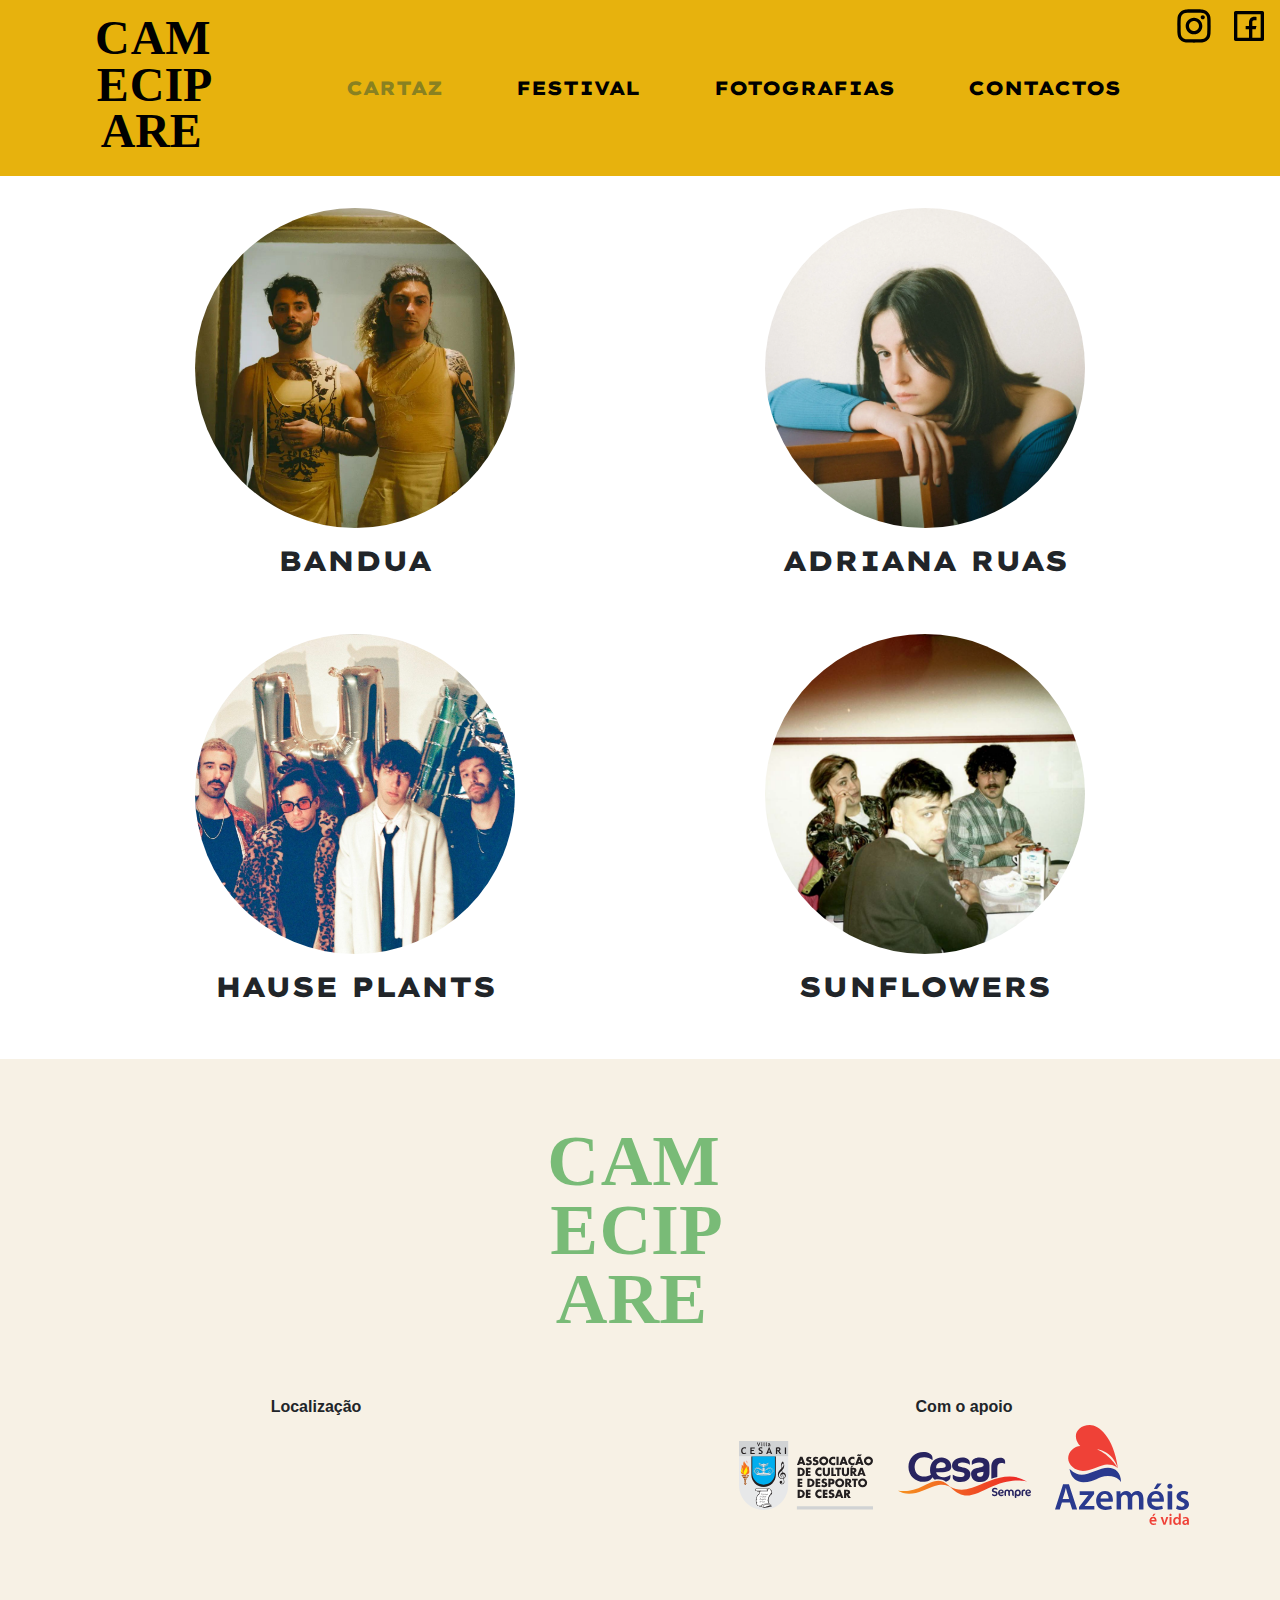
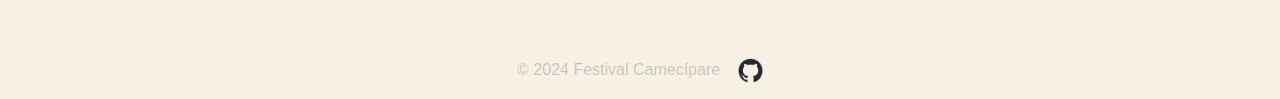
==== cartaz.html @ f06f7306 "changes to margins" ====
<!doctype html>
<html lang="en">
  <head>
      <title>Camecípare</title>
    <meta name="author" content="Diogo Tavares">
    <meta name="email" content="diogofilipe@ua.pt">
    <meta name="description" content="Festival Camecípare">
    <meta name="keywords" content="Festival, Camecípare, Oliveira de Azemeis, Cesar">
    <meta charset="utf-8">
    <meta name="viewport" content="width=device-width, initial-scale=1">
    <link rel="stylesheet" href="css/styles.css">
    <link rel="stylesheet" href="css/cartaz.css">
    <link href="https://cdn.jsdelivr.net/npm/bootstrap@5.3.3/dist/css/bootstrap.min.css" rel="stylesheet" integrity="sha384-QWTKZyjpPEjISv5WaRU9OFeRpok6YctnYmDr5pNlyT2bRjXh0JMhjY6hW+ALEwIH" crossorigin="anonymous">
    <script defer src="https://cdn.jsdelivr.net/npm/bootstrap@5.3.3/dist/js/bootstrap.bundle.min.js" integrity="sha384-YvpcrYf0tY3lHB60NNkmXc5s9fDVZLESaAA55NDzOxhy9GkcIdslK1eN7N6jIeHz" crossorigin="anonymous"></script>
  </head>
  <body>
    <a id="button"></a>
    <nav class="navbar navbar-expand-xl navbar-light" style="background-color:rgba(231, 177, 10, .99);">
        <div class="container">
            <a href="index.html" class="navbar-brand mb-0 h1"><img class="d-inline-block align-top" src="images/camecipare.svg" width="150" height="150" alt="Logotipo Festival Camecipare"></a>
            <button type="button" data-bs-toggle="collapse" data-bs-target="#navbarNav" class="navbar-toggler" aria-controls="navbarNav" aria-expanded="false" aria-label="Toggle navigation">
                <span class="navbar-toggler-icon"></span>
            </button>
            <div class="collapse navbar-collapse" id="navbarNav">
                <ul class="navbar-nav">
                    <li class="nav-item active">
                        <a href="cartaz.html" class="nav-link m-cartaz">
                            CARTAZ
                        </a>
                    </li>
                    <li class="nav-item active">
                        <a href="festival.html" class="nav-link">
                            FESTIVAL
                        </a>
                    </li>
                    <li class="nav-item active">
                        <a href="fotografias.html" class="nav-link">
                            FOTOGRAFIAS
                        </a>
                    </li>
                    <li class="nav-item active">
                        <a href="contactos.html" class="nav-link">
                            CONTACTOS
                        </a>
                    </li>
                </ul>
            </div>
        </div>
        <div id="redes" style="position: absolute; top: .4rem; right: 0.4rem;">
            <a href="https://www.instagram.com/camecipare?utm_source=ig_web_button_share_sheet&igsh=ZDNlZDc0MzIxNw==" target="_blank"><svg xmlns="http://www.w3.org/2000/svg" viewBox="0 0 24 24" width="2.5rem" height="2.5rem" fill="currentColor"><path d="M12.001 9C10.3436 9 9.00098 10.3431 9.00098 12C9.00098 13.6573 10.3441 15 12.001 15C13.6583 15 15.001 13.6569 15.001 12C15.001 10.3427 13.6579 9 12.001 9ZM12.001 7C14.7614 7 17.001 9.2371 17.001 12C17.001 14.7605 14.7639 17 12.001 17C9.24051 17 7.00098 14.7629 7.00098 12C7.00098 9.23953 9.23808 7 12.001 7ZM18.501 6.74915C18.501 7.43926 17.9402 7.99917 17.251 7.99917C16.5609 7.99917 16.001 7.4384 16.001 6.74915C16.001 6.0599 16.5617 5.5 17.251 5.5C17.9393 5.49913 18.501 6.0599 18.501 6.74915ZM12.001 4C9.5265 4 9.12318 4.00655 7.97227 4.0578C7.18815 4.09461 6.66253 4.20007 6.17416 4.38967C5.74016 4.55799 5.42709 4.75898 5.09352 5.09255C4.75867 5.4274 4.55804 5.73963 4.3904 6.17383C4.20036 6.66332 4.09493 7.18811 4.05878 7.97115C4.00703 9.0752 4.00098 9.46105 4.00098 12C4.00098 14.4745 4.00753 14.8778 4.05877 16.0286C4.0956 16.8124 4.2012 17.3388 4.39034 17.826C4.5591 18.2606 4.7605 18.5744 5.09246 18.9064C5.42863 19.2421 5.74179 19.4434 6.17187 19.6094C6.66619 19.8005 7.19148 19.9061 7.97212 19.9422C9.07618 19.9939 9.46203 20 12.001 20C14.4755 20 14.8788 19.9934 16.0296 19.9422C16.8117 19.9055 17.3385 19.7996 17.827 19.6106C18.2604 19.4423 18.5752 19.2402 18.9074 18.9085C19.2436 18.5718 19.4445 18.2594 19.6107 17.8283C19.8013 17.3358 19.9071 16.8098 19.9432 16.0289C19.9949 14.9248 20.001 14.5389 20.001 12C20.001 9.52552 19.9944 9.12221 19.9432 7.97137C19.9064 7.18906 19.8005 6.66149 19.6113 6.17318C19.4434 5.74038 19.2417 5.42635 18.9084 5.09255C18.573 4.75715 18.2616 4.55693 17.8271 4.38942C17.338 4.19954 16.8124 4.09396 16.0298 4.05781C14.9258 4.00605 14.5399 4 12.001 4ZM12.001 2C14.7176 2 15.0568 2.01 16.1235 2.06C17.1876 2.10917 17.9135 2.2775 18.551 2.525C19.2101 2.77917 19.7668 3.1225 20.3226 3.67833C20.8776 4.23417 21.221 4.7925 21.476 5.45C21.7226 6.08667 21.891 6.81333 21.941 7.8775C21.9885 8.94417 22.001 9.28333 22.001 12C22.001 14.7167 21.991 15.0558 21.941 16.1225C21.8918 17.1867 21.7226 17.9125 21.476 18.55C21.2218 19.2092 20.8776 19.7658 20.3226 20.3217C19.7668 20.8767 19.2076 21.22 18.551 21.475C17.9135 21.7217 17.1876 21.89 16.1235 21.94C15.0568 21.9875 14.7176 22 12.001 22C9.28431 22 8.94514 21.99 7.87848 21.94C6.81431 21.8908 6.08931 21.7217 5.45098 21.475C4.79264 21.2208 4.23514 20.8767 3.67931 20.3217C3.12348 19.7658 2.78098 19.2067 2.52598 18.55C2.27848 17.9125 2.11098 17.1867 2.06098 16.1225C2.01348 15.0558 2.00098 14.7167 2.00098 12C2.00098 9.28333 2.01098 8.94417 2.06098 7.8775C2.11014 6.8125 2.27848 6.0875 2.52598 5.45C2.78014 4.79167 3.12348 4.23417 3.67931 3.67833C4.23514 3.1225 4.79348 2.78 5.45098 2.525C6.08848 2.2775 6.81348 2.11 7.87848 2.06C8.94514 2.0125 9.28431 2 12.001 2Z"></path></svg></a>
            <a href="https://www.facebook.com/profile.php?id=100095316894671" target="_blank"><svg xmlns="http://www.w3.org/2000/svg" viewBox="0 0 24 24" width="2.5rem" height="2.5rem" fill="currentColor"><path d="M14 19H19V5H5V19H12V14H10V12H12V10.3458C12 9.00855 12.1392 8.52362 12.4007 8.03473C12.6622 7.54584 13.0458 7.16216 13.5347 6.9007C13.9174 6.69604 14.3922 6.57252 15.2217 6.51954C15.551 6.49851 15.9771 6.52533 16.5 6.6V8.5H16C15.0827 8.5 14.7042 8.54332 14.4779 8.66433C14.3376 8.73939 14.2394 8.83758 14.1643 8.97793C14.0433 9.20418 14 9.42853 14 10.3458V12H16.5L16 14H14V19ZM4 3H20C20.5523 3 21 3.44772 21 4V20C21 20.5523 20.5523 21 20 21H4C3.44772 21 3 20.5523 3 20V4C3 3.44772 3.44772 3 4 3Z"></path></svg></a>
        </div>
    </nav>
    <main>
        <div class="container">
            <div class="row">
                <div class="col-xl" id="artista">
                    <img src="images/paginaArtistas/Bandua.jpeg" alt="Bandua" style="height: 20rem;">
                    <h3>BANDUA</h3>
                </div>
                <div class="col-xl" id="artista">
                    <img src="images/paginaArtistas/AdrianaRuas.webp" alt="Adriana Ruas" style="height: 20rem;">
                    <h3>ADRIANA RUAS</h3>
                </div>
            </div>
            <div class="row">
                <div class="col-xl" id="artista">
                    <img src="images/paginaArtistas/HousePlants.jpeg" alt="Hause Plants" style="height: 20rem;">
                    <h3>HAUSE PLANTS</h3>
                </div>
                <div class="col-xl" id="artista">
                    <img src="images/paginaArtistas/Sunflowers.png" alt="Sunflowers" style="height: 20rem;">
                    <h3>SUNFLOWERS</h3>
                </div>
            </div>
        </div>
    </main>
    <footer>
        <div>
            <img src="images/camecipare.svg" id="logo-footer" style="height: 20rem;" >
        </div>
        <div class="container-fluid">
            <div class="row" id="footer-row">
                <div class="col-xl" id="mapa" style="text-align: center;">
                    <p>Localização</p>
                    <a><iframe src="https://www.google.com/maps/embed?pb=!1m18!1m12!1m3!1d1507.5490466575848!2d-8.445806800849226!3d40.91359502785175!2m3!1f0!2f0!3f0!3m2!1i1024!2i768!4f13.1!3m3!1m2!1s0xd237f0078b72bc3%3A0xa8652b3e3320ce2d!2sCasa%20do%20Monte!5e0!3m2!1spt-PT!2spt!4v1715251881855!5m2!1spt-PT!2spt" height="200" style="border:0;" allowfullscreen="" loading="lazy" referrerpolicy="no-referrer-when-downgrade"></iframe></a>
                </div>
                <div class="col-xl" style="text-align: center;">
                    <p>Com o apoio</p>
                    <div class="row" id="logos" style="justify-content: center;">
                        <div class="col-3">
                            <a href="https://www.facebook.com/p/Villa-Cesari-Associação-de-Cultura-e-Desporto-de-Cesar-100064511447404/?paipv=0&eav=AfbRQ8y4vhMUie16oFOLR-kk2LaRa1bE4wlQ4vdVJMtI3nY_p52FooYXuNicR64qgS4&_rdr" target="_blank"><img src="images/VillaCesari.svg"></a> 
                        </div>
                        <div class="col-3">
                            <a href="https://www.jfcesar.com" target="_blank"><img src="images/Cesar.svg"></a>
                        </div>
                        <div class="col-3">
                            <a href="https://www.cm-oaz.pt" target="_blank"><img src="images/Oaz.svg"></a>
                        </div>  
                    </div>
                </div>
            </div>
        </div>
        <div class="container-fluid" id="copyright">
            <div class="row">
                <div class="col" style="text-align: center;">
                    <p>© 2024 Festival Camecípare &nbsp&nbsp&nbsp<a href="https://github.com/Diogofilipe94/camecipare" target="_blank"><img src="images/github-mark.png" height="25rem"></a></p>
                </div>
            </div>
        </div>
    </footer>
</body>
</html>
---- css/styles.css ----
/* ***Comandos de reset do browser*** */
html, body, div, span, applet, object, iframe, h1, h2, h3, h4, h5, h6, p, blockquote, pre,
a, abbr, acronym, address, big, cite, code, del, dfn, em, img, ins, kbd, q, s, samp,
small, strike, strong, sub, sup, tt, var, b, u, i, center, dl, dt, dd, ol, ul, li,
fieldset, form, label, legend, table, caption, tbody, tfoot, thead, tr, th, td,
article, aside, canvas, details, embed, figure, figcaption, footer, header, hgroup, 
menu, nav, output, ruby, section, summary, time, mark, audio, video {
	margin: 0;
	padding: 0;
	border: 0;
	font-size: 100%;
	font: inherit;
	vertical-align: baseline;
}
*{ box-sizing: border-box; margin:0px;}

@font-face 
{
	font-family: LexendGiga-Black;
	font-weight: normal;
	src: url('../fonts/LexendGiga-Black.ttf');
}
@font-face 
{
	font-family: LexendGiga-Black;
	src: url('../fonts/LexendGiga-Bold.ttf');
	font-weight: bold;
}
@font-face 
{
	font-family: LexendGiga-Black;
	src: url('../fonts/LexendGiga-Light.ttf');
	font-weight: light;
}
@font-face 
{
	font-family: LexendGiga-Black;
	font-style: extra-light;
	src: url('../fonts/LexendGiga-ExtraLight.ttf');
}
@font-face 
{
	font-family: LexendGiga-Black;
	font-style: extra-bold;
	src: url('../fonts/LexendGiga-ExtraBold.ttf');
}

/* Estilização geral de todas as páginas */
nav ul
{
    font-family: LexendGiga-Black;
	font-style: bold;
	font-size: 1.2rem;
}

nav ul li
{
    padding-right: 3rem;
    padding-left: .6rem;
	
}

.nav-link
{
	color: black !important;
	transition: .2s ease-in-out;
}

.nav-link:hover
{
	color: rgb(137, 129, 33) !important;
	transition: .2s ease-in-out;
	transform: scale(1.1);
}

nav img
{
    margin-right: 5rem;
	transition: .3s;
}

nav img:hover
{
	transform: scale(1.2);
	transition: .3s;
}

nav #redes a
{
    color: black;
    padding: .5rem .3rem;
}

nav #redes a:hover
{
	color: rgb(137, 129, 33);
	transition: .2s ease-in-out;
	
}

main
{
	font-family: Verdana, Geneva, Tahoma, sans-serif;
}

#idvideo
{
	padding: 0;
	display: flex;
	justify-content: center;
	width: 100%;
}

video
{
	width: 100%;
	height: 100%;
}

footer
{
	background-color: rgba(247, 241, 229, 1);
}

#logo-footer
{
	display: flex;
	justify-content: center;
	padding-top: 4rem;
	padding-bottom: 2rem;
	height: 100%;
	width: 100%;
	filter: invert(74%) sepia(9%) saturate(1669%) hue-rotate(70deg) brightness(91%) contrast(85%);
}

footer p
{	
	padding-top:1rem;
}

#mapa iframe
{
	width: 80%;
}

#mapa a
{
	display: block;
	width: 100%;
}

#logos div a
{
	height: 80%;
	display: flex;
	flex-direction: column;
	justify-content: center;
}

#logos-apoios
{
	gap: 2rem;
}

footer p
{
	margin-bottom: 1rem;
	font-family:Verdana, Geneva, Tahoma, sans-serif ;
	font-weight: 700;
}

#footer-row
{
	gap: 1rem;
}
#copyright
{
	display: flex;
	justify-content: center;
	width: 100%;
	height: 100%;
}
#copyright p
{
	color: rgba(0, 0, 0, 0.2);
	font-size: 1rem;
	font-weight: 100;
}
---- css/cartaz.css ----
main
{
    margin-top: 2rem;
}
h3
{
    font-family: LexendGiga-Black;
    font-size: 2rem;
    padding: 1rem;
    text-align: center;
}

#artista
{
    display: flex;
    justify-content: center;
    align-items: center;
    flex-direction: column;
    padding-bottom: 2rem;
}
#artista img
{
    border-radius: 50%;
}

#artista:hover
{
    transform: scale(1.1);
    transition: .3s;
}
.m-cartaz
{
    color: rgb(137, 129, 33) !important;
}
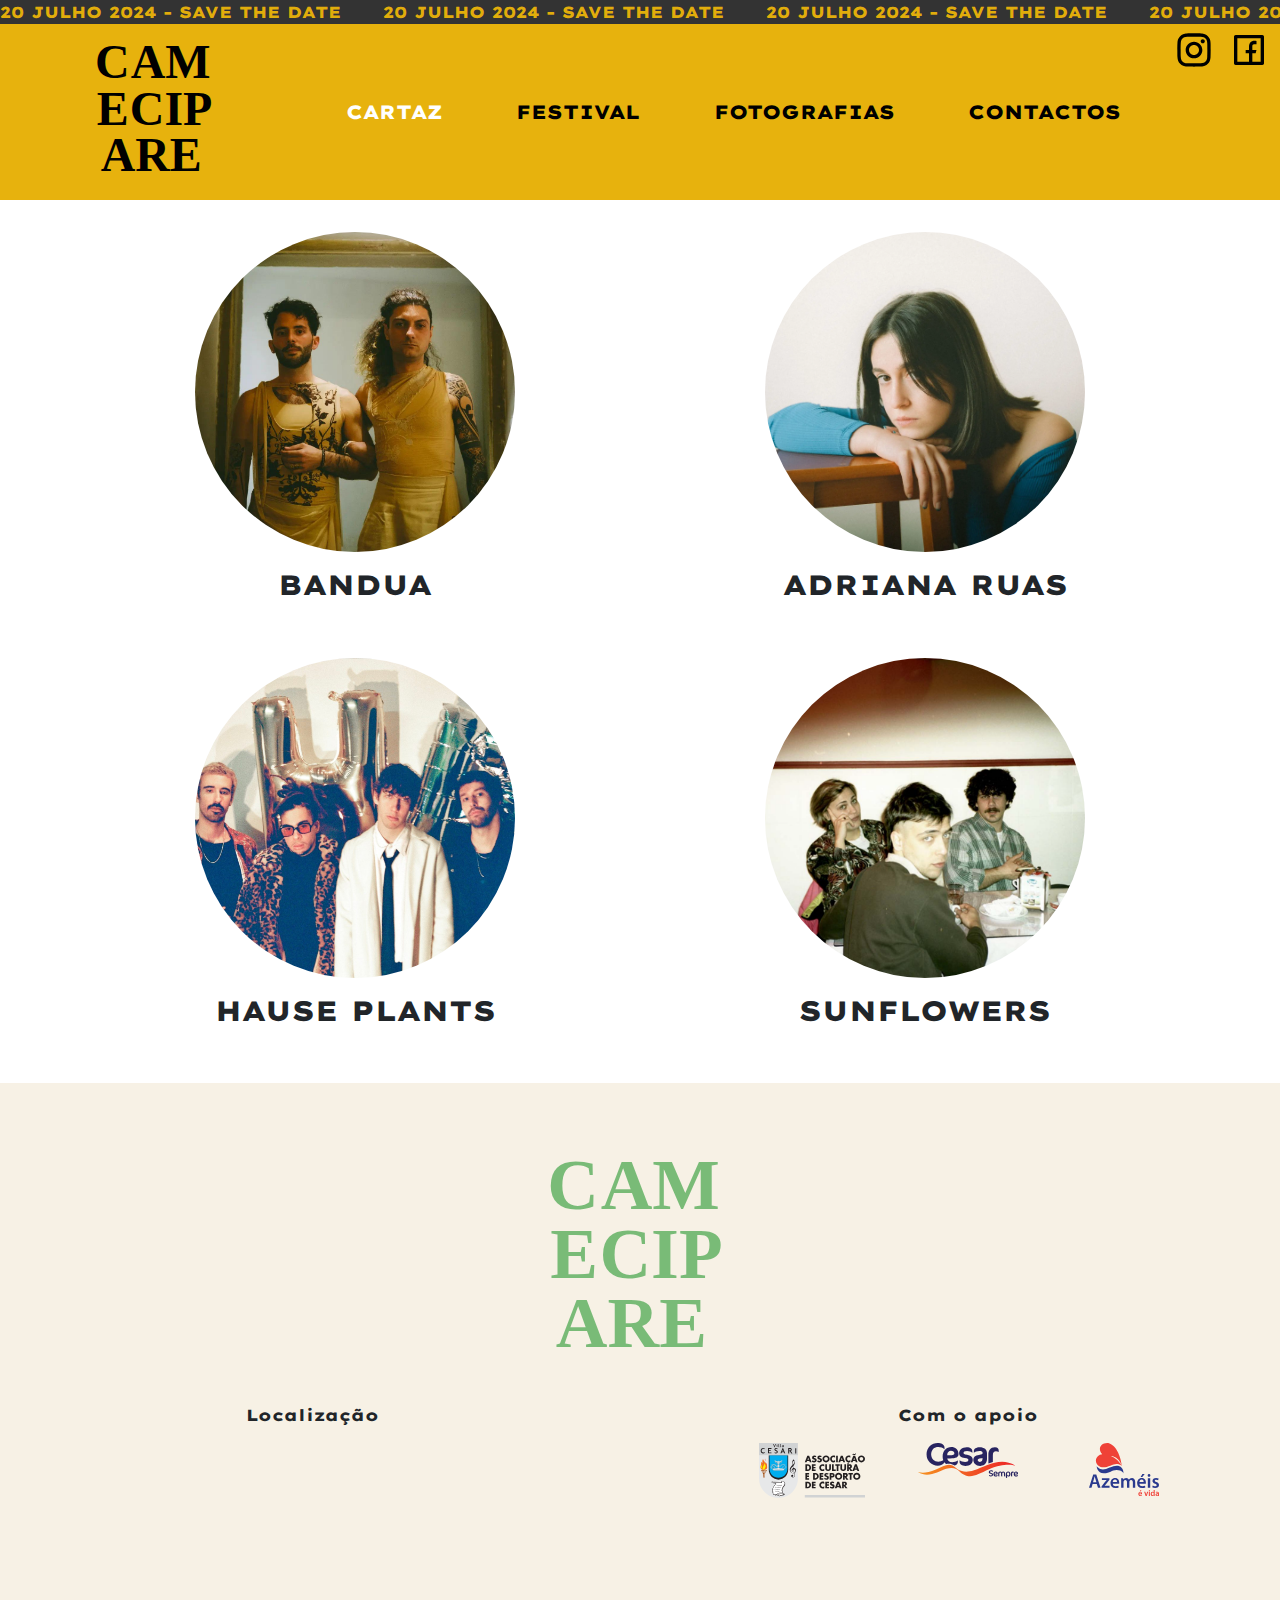
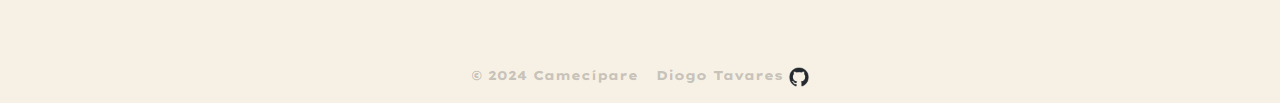
==== commit 7cfb6873: "Prep for final" ====
--- a/cartaz.html
+++ b/cartaz.html
@@ -11,11 +11,14 @@
     <link rel="stylesheet" href="css/styles.css">
     <link rel="stylesheet" href="css/cartaz.css">
     <link href="https://cdn.jsdelivr.net/npm/bootstrap@5.3.3/dist/css/bootstrap.min.css" rel="stylesheet" integrity="sha384-QWTKZyjpPEjISv5WaRU9OFeRpok6YctnYmDr5pNlyT2bRjXh0JMhjY6hW+ALEwIH" crossorigin="anonymous">
+    <script defer src="javascript/script.js"></script>
     <script defer src="https://cdn.jsdelivr.net/npm/bootstrap@5.3.3/dist/js/bootstrap.bundle.min.js" integrity="sha384-YvpcrYf0tY3lHB60NNkmXc5s9fDVZLESaAA55NDzOxhy9GkcIdslK1eN7N6jIeHz" crossorigin="anonymous"></script>
   </head>
   <body>
-    <a id="button"></a>
-    <nav class="navbar navbar-expand-xl navbar-light" style="background-color:rgba(231, 177, 10, .99);">
+    <div class="wrapper">
+        <div class="marquee">20 JULHO 2024 - SAVE THE DATE</div>
+    </div>
+    <nav class="navbar navbar-expand-xl navbar-light navbar-cor">
         <div class="container">
             <a href="index.html" class="navbar-brand mb-0 h1"><img class="d-inline-block align-top" src="images/camecipare.svg" width="150" height="150" alt="Logotipo Festival Camecipare"></a>
             <button type="button" data-bs-toggle="collapse" data-bs-target="#navbarNav" class="navbar-toggler" aria-controls="navbarNav" aria-expanded="false" aria-label="Toggle navigation">
@@ -76,7 +79,7 @@
         </div>
     </main>
     <footer>
-        <div>
+        <div> 
             <img src="images/camecipare.svg" id="logo-footer" style="height: 20rem;" >
         </div>
         <div class="container-fluid">
@@ -87,15 +90,15 @@
                 </div>
                 <div class="col-xl" style="text-align: center;">
                     <p>Com o apoio</p>
-                    <div class="row" id="logos" style="justify-content: center;">
+                    <div class="row" id="logos-apoios" style="justify-content: center;">
                         <div class="col-3">
-                            <a href="https://www.facebook.com/p/Villa-Cesari-Associação-de-Cultura-e-Desporto-de-Cesar-100064511447404/?paipv=0&eav=AfbRQ8y4vhMUie16oFOLR-kk2LaRa1bE4wlQ4vdVJMtI3nY_p52FooYXuNicR64qgS4&_rdr" target="_blank"><img src="images/VillaCesari.svg"></a> 
+                            <a href="https://www.facebook.com/p/Villa-Cesari-Associação-de-Cultura-e-Desporto-de-Cesar-100064511447404/?paipv=0&eav=AfbRQ8y4vhMUie16oFOLR-kk2LaRa1bE4wlQ4vdVJMtI3nY_p52FooYXuNicR64qgS4&_rdr" target="_blank"><img src="images/VillaCesari.svg" alt="Logotipo Associação Villa Cesari"></a> 
                         </div>
                         <div class="col-3">
-                            <a href="https://www.jfcesar.com" target="_blank"><img src="images/Cesar.svg"></a>
+                            <a href="https://www.jfcesar.com" target="_blank"><img src="images/Cesar.svg" alt="Logotipo Junta de Freguesia de Cesar"></a>
                         </div>
                         <div class="col-3">
-                            <a href="https://www.cm-oaz.pt" target="_blank"><img src="images/Oaz.svg"></a>
+                            <a href="https://www.cm-oaz.pt" target="_blank"><img src="images/Oaz.svg" alt="Logotipo Câmara Municipal de Oliveira de Azemeis"></a>
                         </div>  
                     </div>
                 </div>
@@ -104,8 +107,9 @@
         <div class="container-fluid" id="copyright">
             <div class="row">
                 <div class="col" style="text-align: center;">
-                    <p>© 2024 Festival Camecípare &nbsp&nbsp&nbsp<a href="https://github.com/Diogofilipe94/camecipare" target="_blank"><img src="images/github-mark.png" height="25rem"></a></p>
+                    <p>© 2024 Camecípare&nbsp&nbsp Diogo Tavares&nbsp<a href="https://github.com/Diogofilipe94/camecipare" target="_blank"><img src="images/github-mark.png" height="20rem" alt="Logotipo github de Diogo Tavares"></a></p>
                 </div>
+                
             </div>
         </div>
     </footer>
--- a/css/styles.css
+++ b/css/styles.css
@@ -46,6 +46,28 @@
 }
 
 /* Estilização geral de todas as páginas */
+.wrapper {
+    width: 100%;
+    height: 1.5rem;
+    overflow: hidden;
+    position: relative;
+	font-family: LexendGiga-Black;
+	font-size: 1rem;
+	background-color: rgba(0, 0, 0, .8);
+	color: rgba(231, 177, 10, .99);
+}
+
+.marquee {
+    overflow: hidden;
+    white-space: nowrap;
+    position: absolute;
+}
+
+.navbar-cor
+{
+	background-color: rgba(231, 177, 10, .99);
+}
+
 nav ul
 {
     font-family: LexendGiga-Black;
@@ -57,7 +79,6 @@
 {
     padding-right: 3rem;
     padding-left: .6rem;
-	
 }
 
 .nav-link
@@ -68,9 +89,8 @@
 
 .nav-link:hover
 {
-	color: rgb(137, 129, 33) !important;
 	transition: .2s ease-in-out;
-	transform: scale(1.1);
+	transform: scale(1.2);
 }
 
 nav img
@@ -81,8 +101,8 @@
 
 nav img:hover
 {
-	transform: scale(1.2);
-	transition: .3s;
+	transform: scale(1.1);
+	transition: .3s ease-in-out;
 }
 
 nav #redes a
@@ -133,11 +153,6 @@
 	filter: invert(74%) sepia(9%) saturate(1669%) hue-rotate(70deg) brightness(91%) contrast(85%);
 }
 
-footer p
-{	
-	padding-top:1rem;
-}
-
 #mapa iframe
 {
 	width: 80%;
@@ -149,40 +164,20 @@
 	width: 100%;
 }
 
-#logos div a
+footer p
 {
-	height: 80%;
-	display: flex;
-	flex-direction: column;
-	justify-content: center;
+	margin-bottom: 1rem;
+	font-family: LexendGiga-Black;
 }
 
-#logos-apoios
+#footer-row
 {
 	gap: 2rem;
 }
 
-footer p
-{
-	margin-bottom: 1rem;
-	font-family:Verdana, Geneva, Tahoma, sans-serif ;
-	font-weight: 700;
-}
-
-#footer-row
-{
-	gap: 1rem;
-}
-#copyright
-{
-	display: flex;
-	justify-content: center;
-	width: 100%;
-	height: 100%;
-}
 #copyright p
 {
 	color: rgba(0, 0, 0, 0.2);
-	font-size: 1rem;
-	font-weight: 100;
+	font-size: .8rem;
+	padding-top: 1rem;
 }--- a/css/cartaz.css
+++ b/css/cartaz.css
@@ -31,5 +31,5 @@
 }
 .m-cartaz
 {
-    color: rgb(137, 129, 33) !important;
+    color: white !important;
 }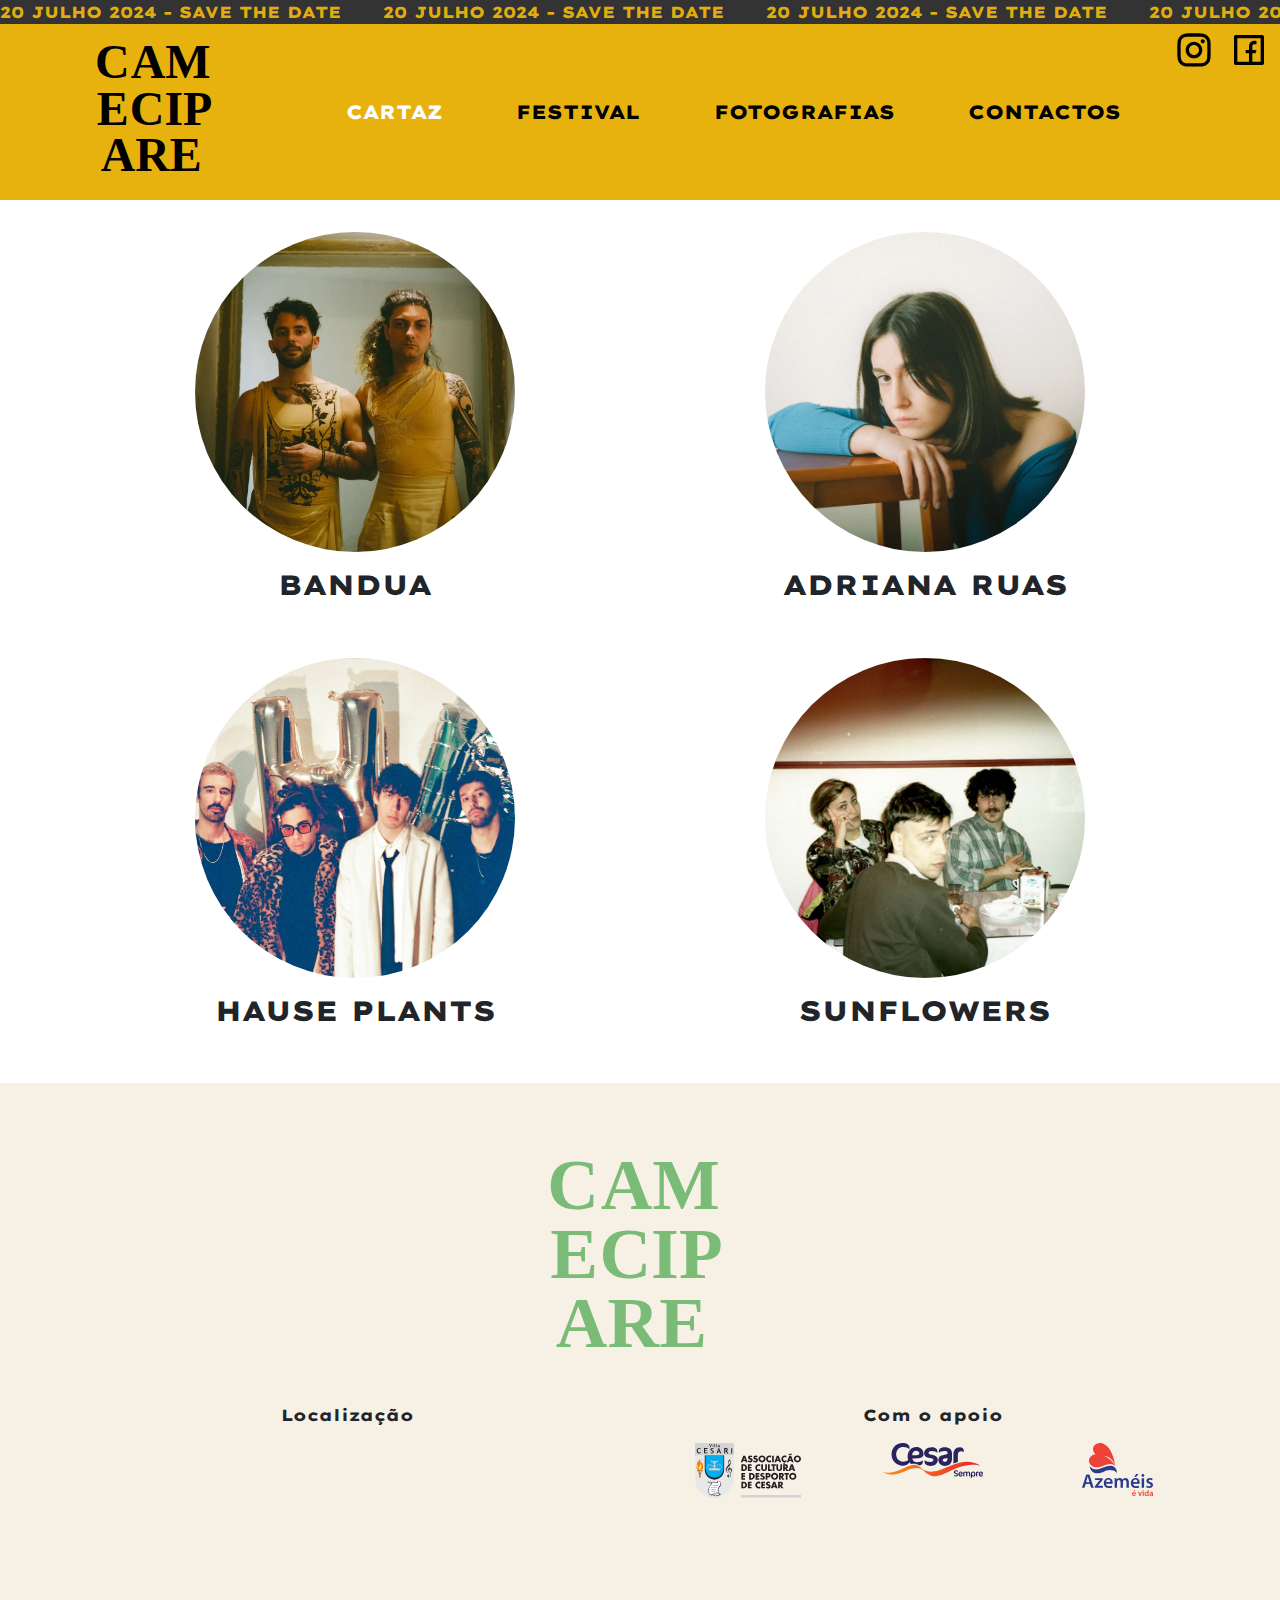
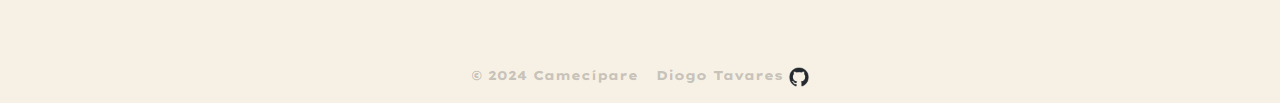
==== commit af17ac15: "changes to footer logos" ====
--- a/cartaz.html
+++ b/cartaz.html
@@ -82,7 +82,7 @@
         <div> 
             <img src="images/camecipare.svg" id="logo-footer" style="height: 20rem;" >
         </div>
-        <div class="container-fluid">
+        <div class="container">
             <div class="row" id="footer-row">
                 <div class="col-xl" id="mapa" style="text-align: center;">
                     <p>Localização</p>
@@ -91,13 +91,13 @@
                 <div class="col-xl" style="text-align: center;">
                     <p>Com o apoio</p>
                     <div class="row" id="logos-apoios" style="justify-content: center;">
-                        <div class="col-3">
+                        <div class="col-4">
                             <a href="https://www.facebook.com/p/Villa-Cesari-Associação-de-Cultura-e-Desporto-de-Cesar-100064511447404/?paipv=0&eav=AfbRQ8y4vhMUie16oFOLR-kk2LaRa1bE4wlQ4vdVJMtI3nY_p52FooYXuNicR64qgS4&_rdr" target="_blank"><img src="images/VillaCesari.svg" alt="Logotipo Associação Villa Cesari"></a> 
                         </div>
-                        <div class="col-3">
+                        <div class="col-4">
                             <a href="https://www.jfcesar.com" target="_blank"><img src="images/Cesar.svg" alt="Logotipo Junta de Freguesia de Cesar"></a>
                         </div>
-                        <div class="col-3">
+                        <div class="col-4">
                             <a href="https://www.cm-oaz.pt" target="_blank"><img src="images/Oaz.svg" alt="Logotipo Câmara Municipal de Oliveira de Azemeis"></a>
                         </div>  
                     </div>
--- a/css/styles.css
+++ b/css/styles.css
@@ -89,8 +89,8 @@
 
 .nav-link:hover
 {
-	transition: .2s ease-in-out;
-	transform: scale(1.2);
+	color: white !important;
+	
 }
 
 nav img
@@ -113,7 +113,7 @@
 
 nav #redes a:hover
 {
-	color: rgb(137, 129, 33);
+	color: white;
 	transition: .2s ease-in-out;
 	
 }
--- a/css/cartaz.css
+++ b/css/cartaz.css
@@ -24,11 +24,6 @@
     border-radius: 50%;
 }
 
-#artista:hover
-{
-    transform: scale(1.1);
-    transition: .3s;
-}
 .m-cartaz
 {
     color: white !important;
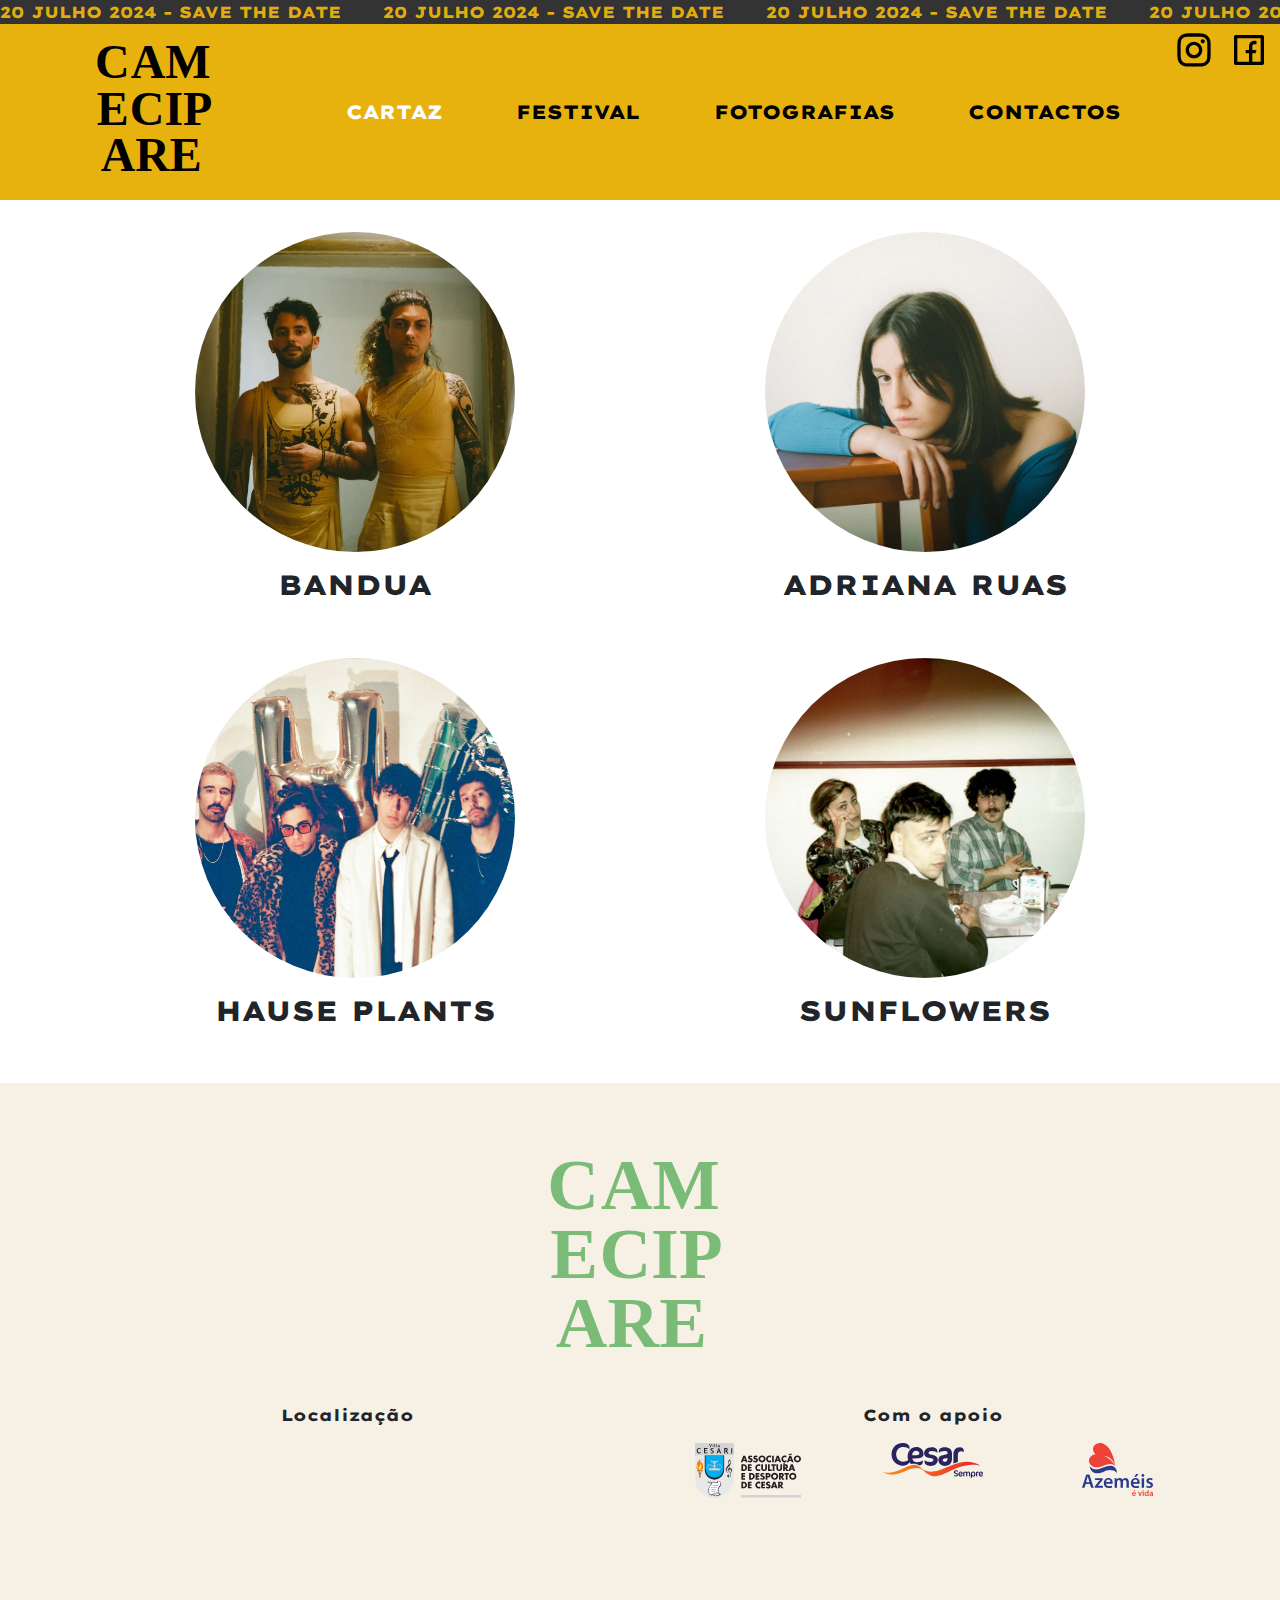
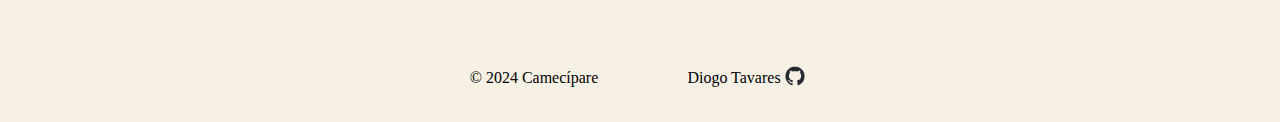
==== commit 1ab03b44: "changes to all footers" ====
--- a/cartaz.html
+++ b/cartaz.html
@@ -79,15 +79,18 @@
         </div>
     </main>
     <footer>
+        <!-- Logotipo do festival no Footer -->
         <div> 
-            <img src="images/camecipare.svg" id="logo-footer" style="height: 20rem;" >
+            <img src="images/camecipare.svg" alt="Logotipo do Camecipare" id="logo-footer" style="height: 20rem;" >
         </div>
+        <!-- Grid do Boostrap para os elementos do Footer -->
         <div class="container">
             <div class="row" id="footer-row">
                 <div class="col-xl" id="mapa" style="text-align: center;">
                     <p>Localização</p>
-                    <a><iframe src="https://www.google.com/maps/embed?pb=!1m18!1m12!1m3!1d1507.5490466575848!2d-8.445806800849226!3d40.91359502785175!2m3!1f0!2f0!3f0!3m2!1i1024!2i768!4f13.1!3m3!1m2!1s0xd237f0078b72bc3%3A0xa8652b3e3320ce2d!2sCasa%20do%20Monte!5e0!3m2!1spt-PT!2spt!4v1715251881855!5m2!1spt-PT!2spt" height="200" style="border:0;" allowfullscreen="" loading="lazy" referrerpolicy="no-referrer-when-downgrade"></iframe></a>
+                    <a><iframe src="https://www.google.com/maps/embed?pb=!1m18!1m12!1m3!1d1507.5490466575848!2d-8.445806800849226!3d40.91359502785175!2m3!1f0!2f0!3f0!3m2!1i1024!2i768!4f13.1!3m3!1m2!1s0xd237f0078b72bc3%3A0xa8652b3e3320ce2d!2sCasa%20do%20Monte!5e0!3m2!1spt-PT!2spt!4v1715251881855!5m2!1spt-PT!2spt" title="Mapa para o Festival" height="200" style="border:0;" allowfullscreen="" loading="lazy" referrerpolicy="no-referrer-when-downgrade"></iframe></a>
                 </div>
+                <!-- Criação de uma Grid dentro de uma Grid (Nesting) -->
                 <div class="col-xl" style="text-align: center;">
                     <p>Com o apoio</p>
                     <div class="row" id="logos-apoios" style="justify-content: center;">
@@ -104,12 +107,19 @@
                 </div>
             </div>
         </div>
+        <!-- Grid de Bootstrap para os elementos Copyright -->
         <div class="container-fluid" id="copyright">
             <div class="row">
-                <div class="col" style="text-align: center;">
-                    <p>© 2024 Camecípare&nbsp&nbsp Diogo Tavares&nbsp<a href="https://github.com/Diogofilipe94/camecipare" target="_blank"><img src="images/github-mark.png" height="20rem" alt="Logotipo github de Diogo Tavares"></a></p>
+                <div class="col-4">
                 </div>
-                
+                <div class="col-sm" id="copyright-camecipare">
+                    <p>© 2024 Camecípare</p>
+                </div>
+                <div class="col-sm" id="copyright-autor">
+                    <a href="https://github.com/Diogofilipe94/camecipare" target="_blank">Diogo Tavares&nbsp<img src="images/github-mark.png" height="20rem" alt="Logotipo github de Diogo Tavares"></a>
+                </div>
+                <div class="col-4">
+                </div>
             </div>
         </div>
     </footer>
--- a/css/styles.css
+++ b/css/styles.css
@@ -13,7 +13,7 @@
 	vertical-align: baseline;
 }
 *{ box-sizing: border-box; margin:0px;}
-
+/* */
 @font-face 
 {
 	font-family: LexendGiga-Black;
@@ -46,6 +46,7 @@
 }
 
 /* Estilização geral de todas as páginas */
+/* */
 .wrapper {
     width: 100%;
     height: 1.5rem;
@@ -56,73 +57,73 @@
 	background-color: rgba(0, 0, 0, .8);
 	color: rgba(231, 177, 10, .99);
 }
-
+/* */
 .marquee {
     overflow: hidden;
     white-space: nowrap;
     position: absolute;
 }
-
+/* */
 .navbar-cor
 {
 	background-color: rgba(231, 177, 10, .99);
 }
-
+/* */
 nav ul
 {
     font-family: LexendGiga-Black;
 	font-style: bold;
 	font-size: 1.2rem;
 }
-
+/* */
 nav ul li
 {
     padding-right: 3rem;
     padding-left: .6rem;
 }
-
+/* */
 .nav-link
 {
 	color: black !important;
 	transition: .2s ease-in-out;
 }
-
+/* */
 .nav-link:hover
 {
 	color: white !important;
 	
 }
-
+/* */
 nav img
 {
     margin-right: 5rem;
 	transition: .3s;
 }
-
+/* */
 nav img:hover
 {
 	transform: scale(1.1);
 	transition: .3s ease-in-out;
 }
-
+/* */
 nav #redes a
 {
     color: black;
     padding: .5rem .3rem;
 }
-
+/* */
 nav #redes a:hover
 {
 	color: white;
 	transition: .2s ease-in-out;
 	
 }
-
+/* */
 main
 {
 	font-family: Verdana, Geneva, Tahoma, sans-serif;
 }
-
+/* */
 #idvideo
 {
 	padding: 0;
@@ -130,18 +131,18 @@
 	justify-content: center;
 	width: 100%;
 }
-
+/* */
 video
 {
 	width: 100%;
 	height: 100%;
 }
-
+/* */
 footer
 {
 	background-color: rgba(247, 241, 229, 1);
 }
-
+/* */
 #logo-footer
 {
 	display: flex;
@@ -152,32 +153,49 @@
 	width: 100%;
 	filter: invert(74%) sepia(9%) saturate(1669%) hue-rotate(70deg) brightness(91%) contrast(85%);
 }
+/* */
+#mapa iframe
+{
+	width: 80%;
+}
+/* */
+#mapa a
+{
+	display: block;
+	width: 100%;
+}
+/* */
+footer p
+{
+	margin-bottom: 1rem;
+	font-family: LexendGiga-Black;
+}
+/* */
+#footer-row
+{
+	gap: 2rem;
+	
+}
+/* */
+#copyright
+{
+	padding: 1rem;
+}
+#copyright-camecipare p
+{
+	display: flex;
+	justify-content: center;
+	font-family: Verdana;
+	color: rgb(0, 0, 0);
+	font-size: 1rem;
 
-#mapa iframe
-{
-	width: 80%;
-}
-
-#mapa a
-{
-	display: block;
-	width: 100%;
-}
-
-footer p
-{
-	margin-bottom: 1rem;
-	font-family: LexendGiga-Black;
-}
-
-#footer-row
-{
-	gap: 2rem;
-}
-
-#copyright p
-{
-	color: rgba(0, 0, 0, 0.2);
-	font-size: .8rem;
-	padding-top: 1rem;
-}+}
+#copyright-autor a
+{
+	display: flex;
+	justify-content: center;
+	font-family: Verdana;
+	text-decoration: none;
+	color: rgb(0, 0, 0);
+	font-size: 1rem;
+}
--- a/css/cartaz.css
+++ b/css/cartaz.css
@@ -1,8 +1,9 @@
-
+/* */
 main
 {
     margin-top: 2rem;
 }
+/* */
 h3
 {
     font-family: LexendGiga-Black;
@@ -10,7 +11,7 @@
     padding: 1rem;
     text-align: center;
 }
-
+/* */
 #artista
 {
     display: flex;
@@ -19,11 +20,18 @@
     flex-direction: column;
     padding-bottom: 2rem;
 }
+/* */
 #artista img
 {
     border-radius: 50%;
 }
-
+/* */
+#artista:hover
+{
+    transform: scale(1.1);
+    transition: .3s;
+}
+/* */
 .m-cartaz
 {
     color: white !important;
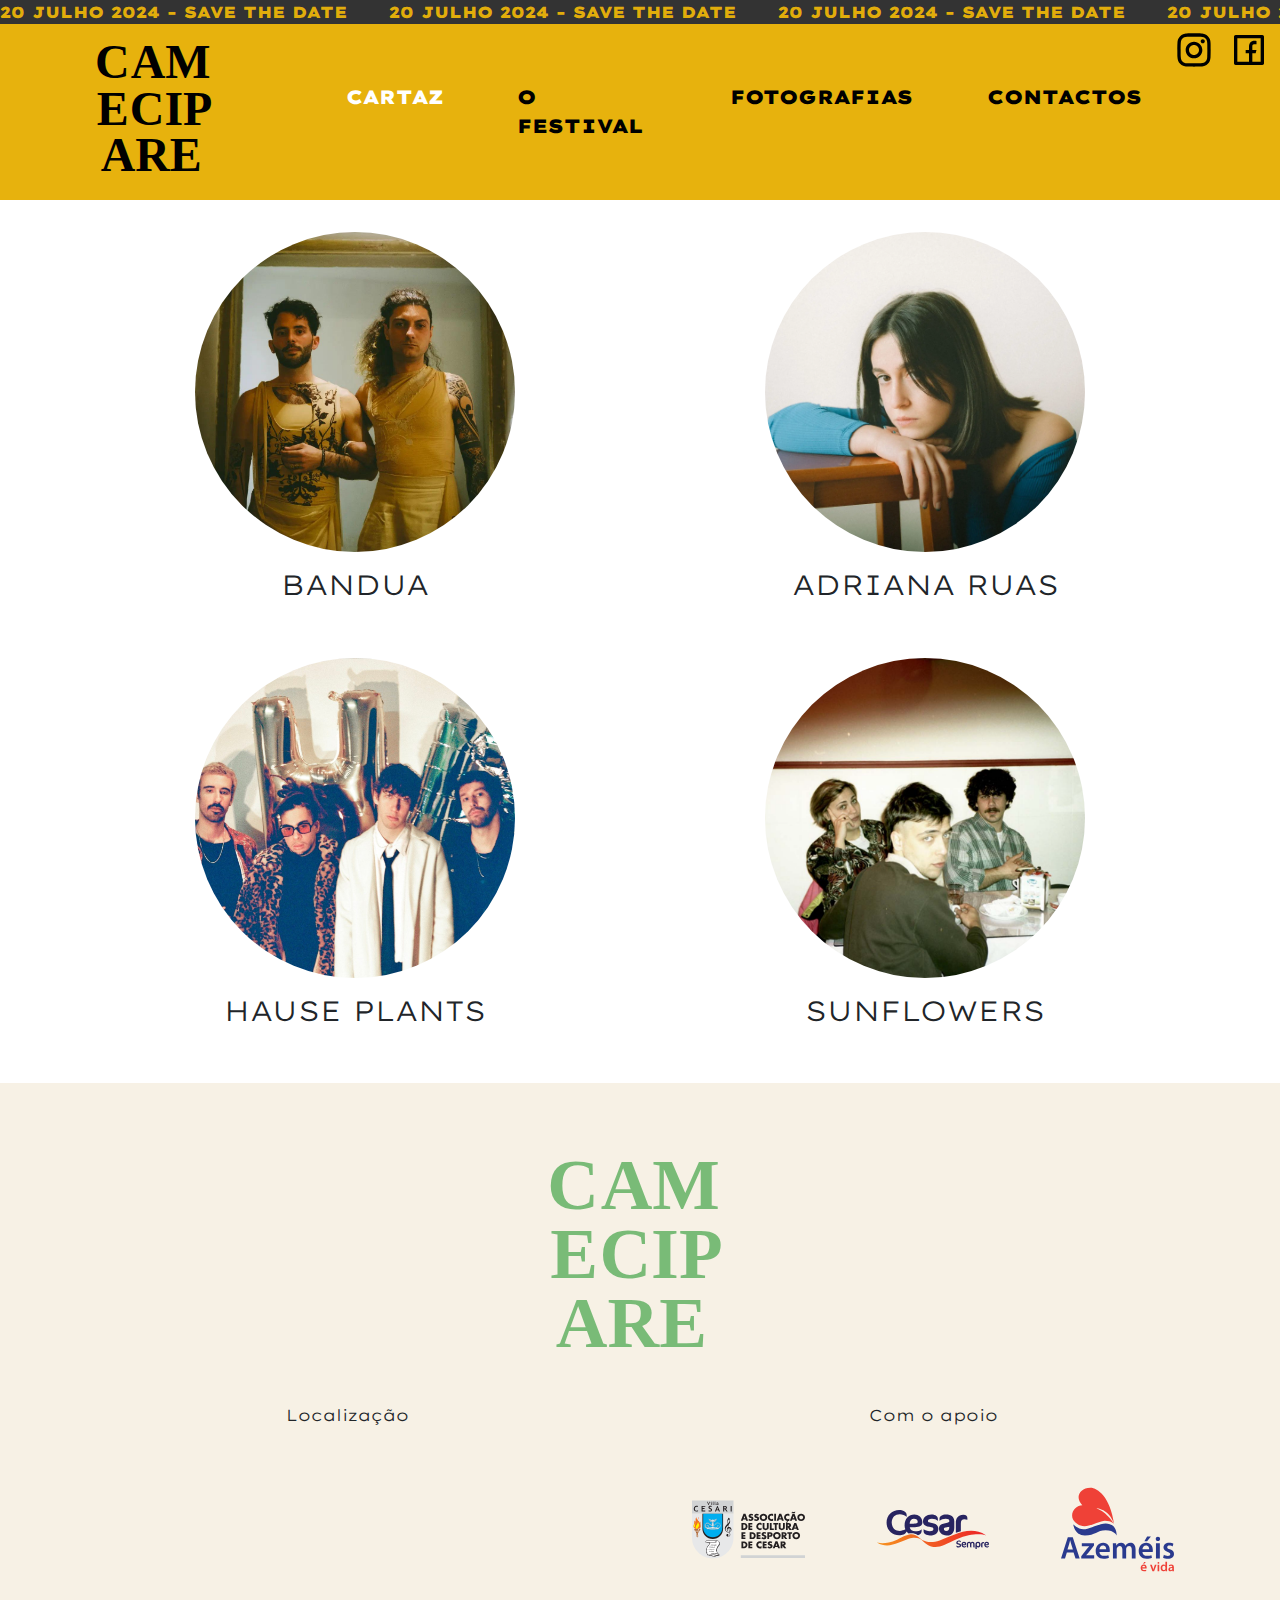
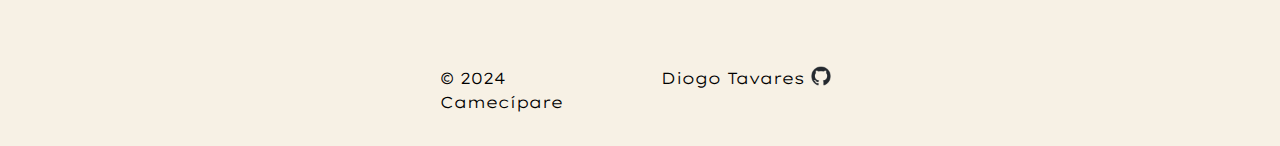
==== commit b7be28f0: "Polish for submition" ====
--- a/cartaz.html
+++ b/cartaz.html
@@ -33,7 +33,7 @@
                     </li>
                     <li class="nav-item active">
                         <a href="festival.html" class="nav-link">
-                            FESTIVAL
+                            O FESTIVAL
                         </a>
                     </li>
                     <li class="nav-item active">
--- a/css/styles.css
+++ b/css/styles.css
@@ -1,3 +1,4 @@
+/* Estilização geral de todas as páginas */
 /* ***Comandos de reset do browser*** */
 html, body, div, span, applet, object, iframe, h1, h2, h3, h4, h5, h6, p, blockquote, pre,
 a, abbr, acronym, address, big, cite, code, del, dfn, em, img, ins, kbd, q, s, samp,
@@ -13,7 +14,7 @@
 	vertical-align: baseline;
 }
 *{ box-sizing: border-box; margin:0px;}
-/* */
+/* Definições de fontes personalizadas */
 @font-face 
 {
 	font-family: LexendGiga-Black;
@@ -22,30 +23,11 @@
 }
 @font-face 
 {
-	font-family: LexendGiga-Black;
-	src: url('../fonts/LexendGiga-Bold.ttf');
-	font-weight: bold;
-}
-@font-face 
-{
-	font-family: LexendGiga-Black;
+	font-family: LexendGiga-light;
+	font-weight: light;
 	src: url('../fonts/LexendGiga-Light.ttf');
-	font-weight: light;
-}
-@font-face 
-{
-	font-family: LexendGiga-Black;
-	font-style: extra-light;
-	src: url('../fonts/LexendGiga-ExtraLight.ttf');
-}
-@font-face 
-{
-	font-family: LexendGiga-Black;
-	font-style: extra-bold;
-	src: url('../fonts/LexendGiga-ExtraBold.ttf');
 }
 
-/* Estilização geral de todas as páginas */
 /* */
 .wrapper {
     width: 100%;
@@ -168,13 +150,22 @@
 footer p
 {
 	margin-bottom: 1rem;
-	font-family: LexendGiga-Black;
+	font-family: LexendGiga-light;
 }
 /* */
 #footer-row
 {
 	gap: 2rem;
-	
+}
+#logos-apoios
+{
+	height: 100%;
+}
+#logos-apoios img
+{
+	width: 70%;
+	height: 70%;
+	margin: auto;
 }
 /* */
 #copyright
@@ -185,7 +176,7 @@
 {
 	display: flex;
 	justify-content: center;
-	font-family: Verdana;
+	font-family: LexendGiga-light;
 	color: rgb(0, 0, 0);
 	font-size: 1rem;
 
@@ -194,7 +185,7 @@
 {
 	display: flex;
 	justify-content: center;
-	font-family: Verdana;
+	font-family: LexendGiga-light;
 	text-decoration: none;
 	color: rgb(0, 0, 0);
 	font-size: 1rem;
--- a/css/cartaz.css
+++ b/css/cartaz.css
@@ -6,7 +6,7 @@
 /* */
 h3
 {
-    font-family: LexendGiga-Black;
+    font-family: LexendGiga-light;
     font-size: 2rem;
     padding: 1rem;
     text-align: center;
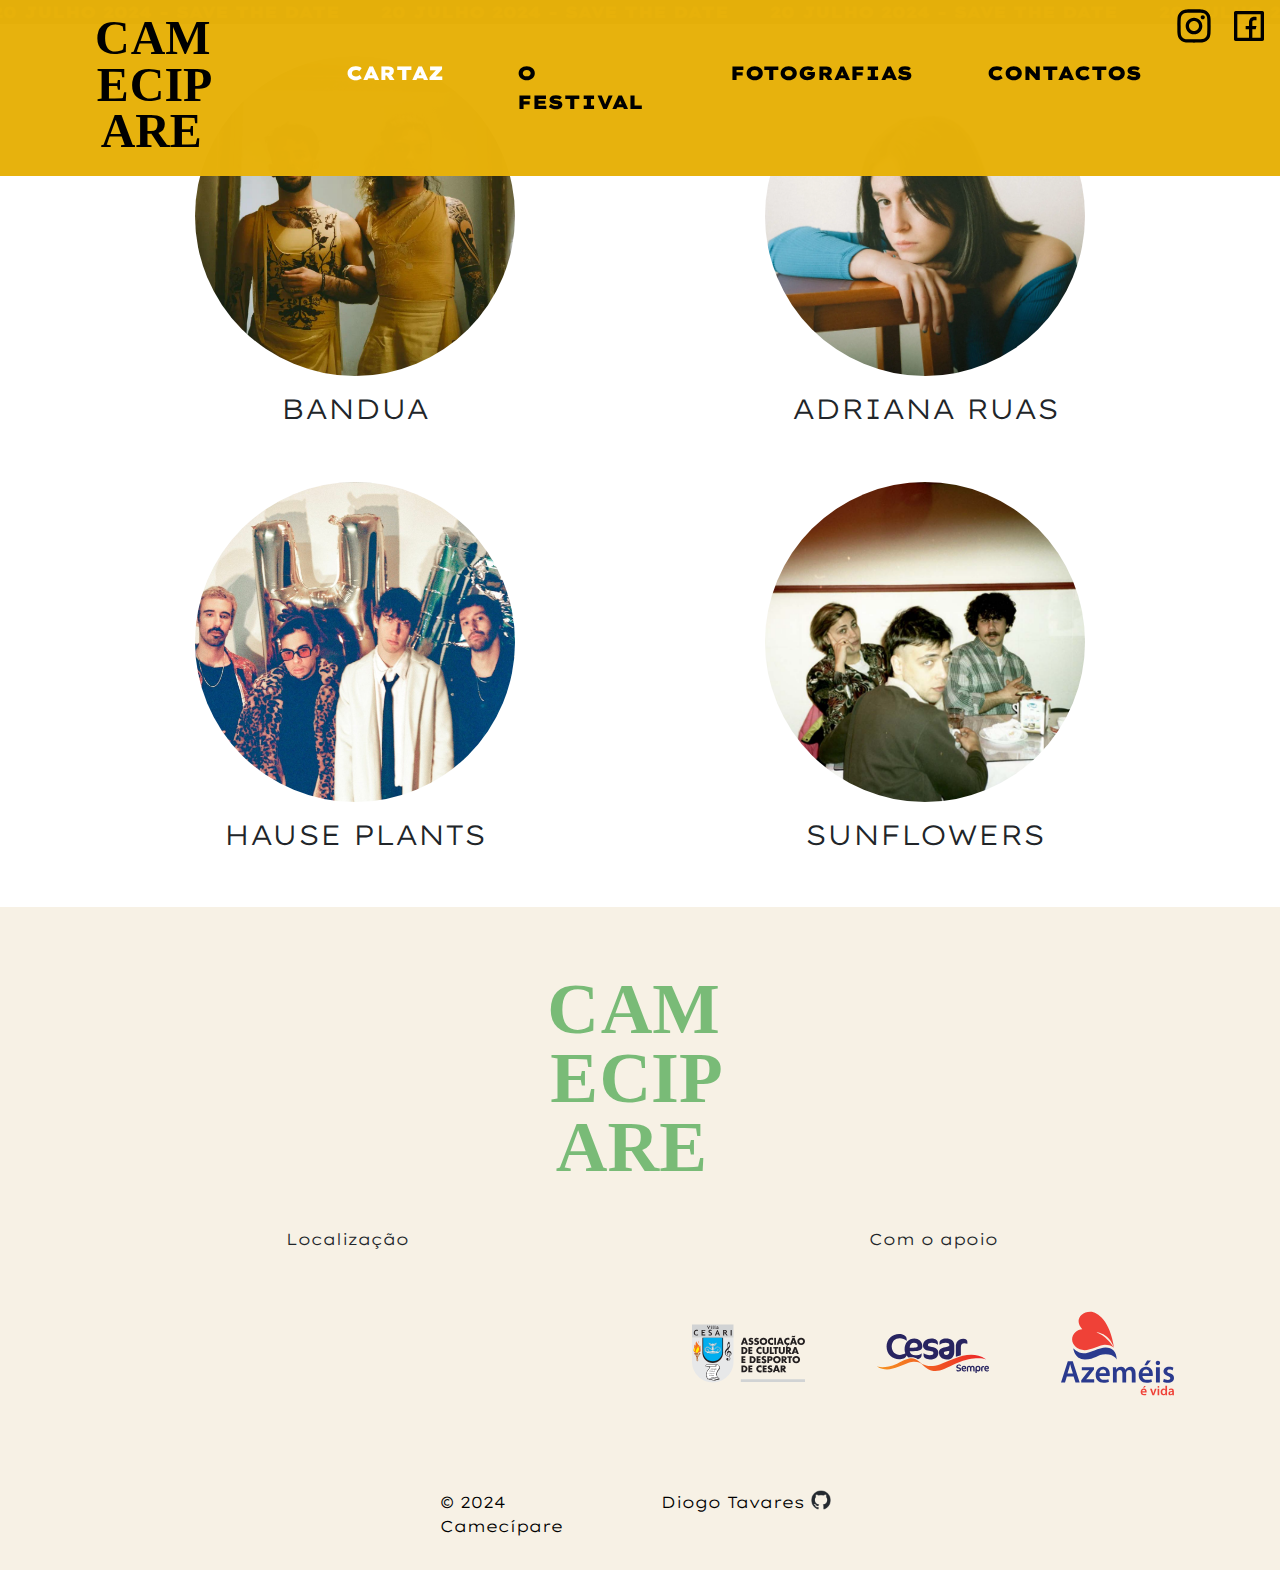
==== commit b3680ea2: "Changes to navbar fixed funtion" ====
--- a/cartaz.html
+++ b/cartaz.html
@@ -18,7 +18,7 @@
     <div class="wrapper">
         <div class="marquee">20 JULHO 2024 - SAVE THE DATE</div>
     </div>
-    <nav class="navbar navbar-expand-xl navbar-light navbar-cor">
+    <nav class="fixed-top navbar navbar-expand-xl navbar-light navbar-cor">
         <div class="container">
             <a href="index.html" class="navbar-brand mb-0 h1"><img class="d-inline-block align-top" src="images/camecipare.svg" width="150" height="150" alt="Logotipo Festival Camecipare"></a>
             <button type="button" data-bs-toggle="collapse" data-bs-target="#navbarNav" class="navbar-toggler" aria-controls="navbarNav" aria-expanded="false" aria-label="Toggle navigation">
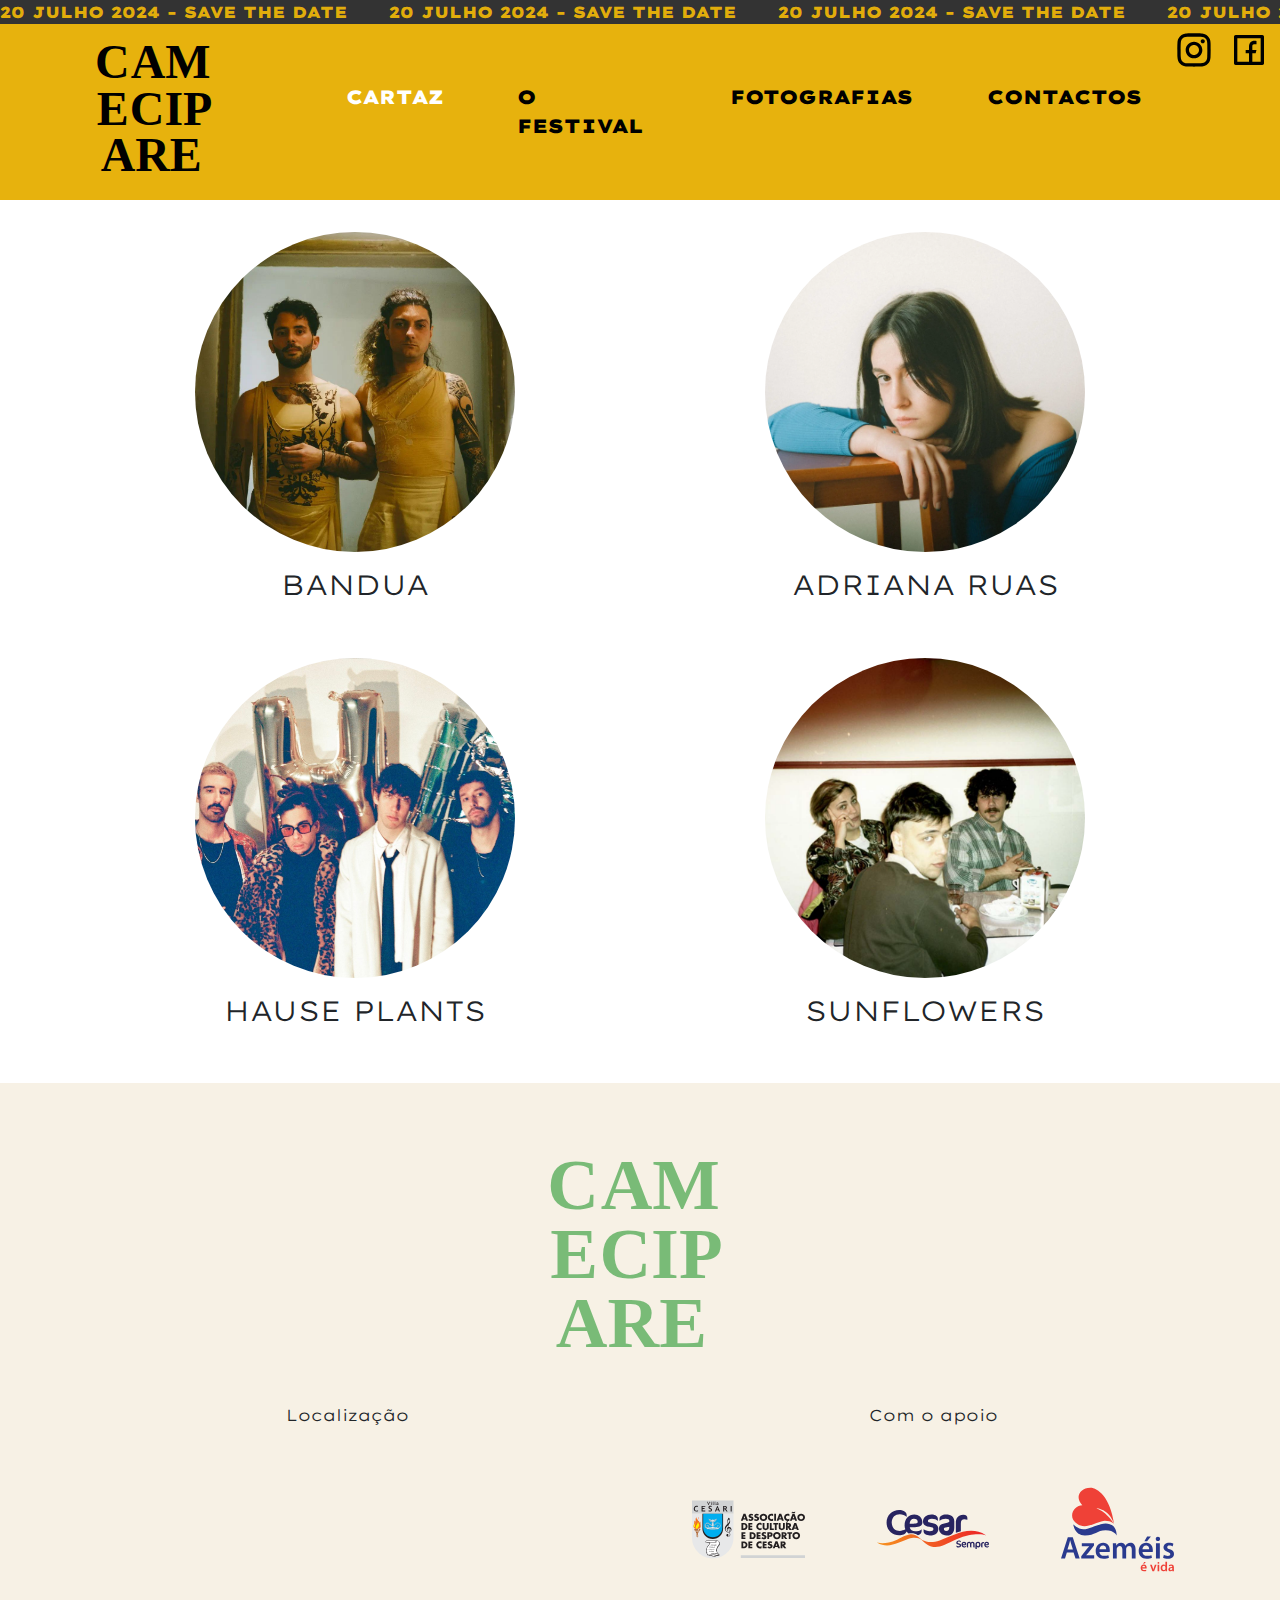
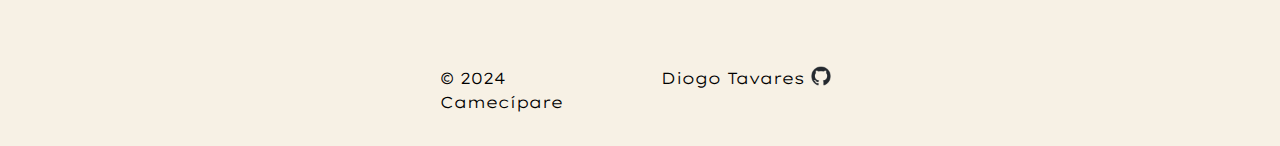
==== commit a8eb8a76: "fixed navbar" ====
--- a/cartaz.html
+++ b/cartaz.html
@@ -18,7 +18,7 @@
     <div class="wrapper">
         <div class="marquee">20 JULHO 2024 - SAVE THE DATE</div>
     </div>
-    <nav class="fixed-top navbar navbar-expand-xl navbar-light navbar-cor">
+    <nav class="navbar navbar-expand-xl navbar-light navbar-cor">
         <div class="container">
             <a href="index.html" class="navbar-brand mb-0 h1"><img class="d-inline-block align-top" src="images/camecipare.svg" width="150" height="150" alt="Logotipo Festival Camecipare"></a>
             <button type="button" data-bs-toggle="collapse" data-bs-target="#navbarNav" class="navbar-toggler" aria-controls="navbarNav" aria-expanded="false" aria-label="Toggle navigation">
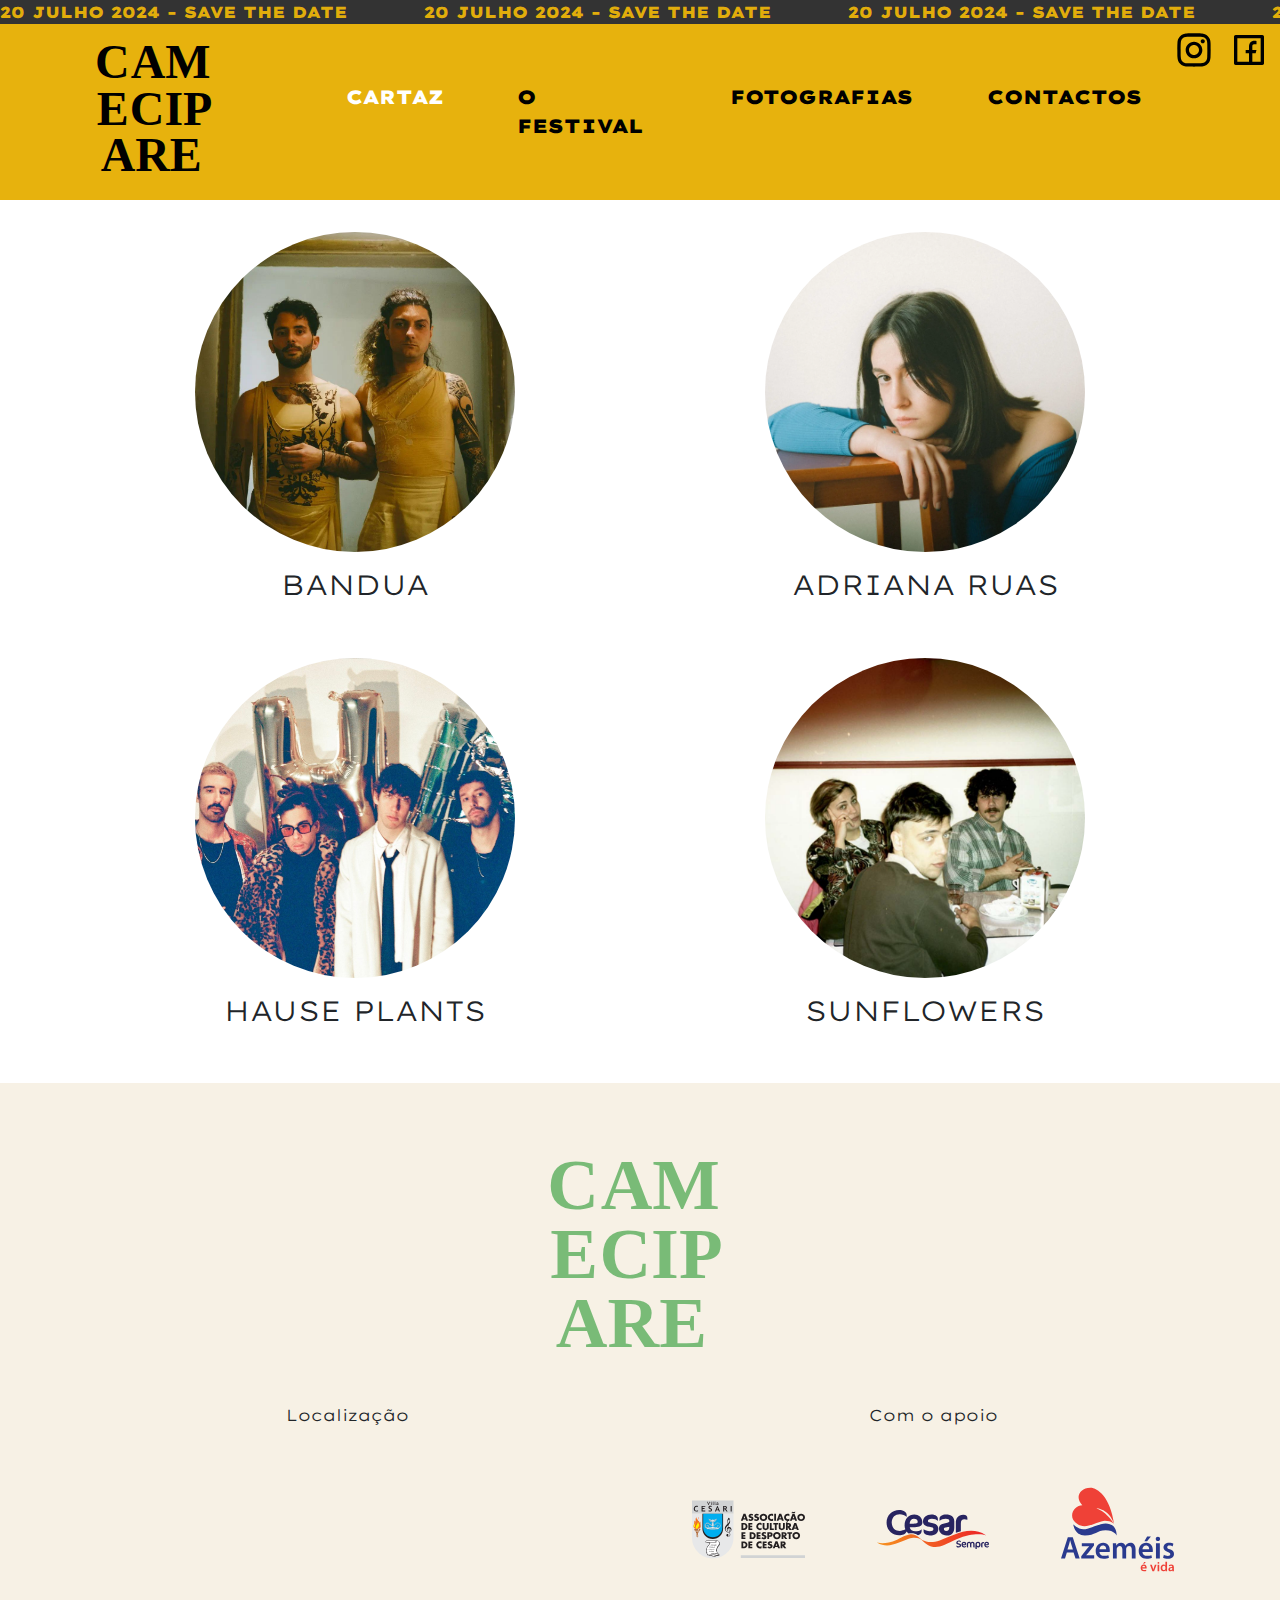
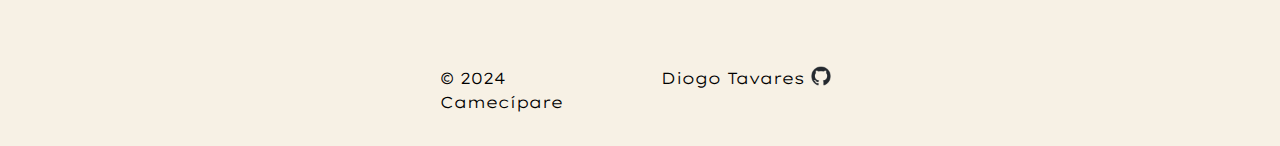
==== commit 727d0d6c: "Minor change to identation" ====
--- a/cartaz.html
+++ b/cartaz.html
@@ -1,7 +1,7 @@
 <!doctype html>
 <html lang="en">
   <head>
-      <title>Camecípare</title>
+    <title>Camecípare</title>
     <meta name="author" content="Diogo Tavares">
     <meta name="email" content="diogofilipe@ua.pt">
     <meta name="description" content="Festival Camecípare">
--- a/css/styles.css
+++ b/css/styles.css
@@ -27,8 +27,7 @@
 	font-weight: light;
 	src: url('../fonts/LexendGiga-Light.ttf');
 }
-
-/* */
+/* Estilização da mensagem de marquee */
 .wrapper {
     width: 100%;
     height: 1.5rem;
@@ -39,73 +38,68 @@
 	background-color: rgba(0, 0, 0, .8);
 	color: rgba(231, 177, 10, .99);
 }
-/* */
 .marquee {
     overflow: hidden;
     white-space: nowrap;
     position: absolute;
 }
-/* */
+/* Estilização da barra de navegação */
 .navbar-cor
 {
 	background-color: rgba(231, 177, 10, .99);
 }
-/* */
+
 nav ul
 {
     font-family: LexendGiga-Black;
 	font-style: bold;
 	font-size: 1.2rem;
 }
-/* */
+
 nav ul li
 {
     padding-right: 3rem;
     padding-left: .6rem;
 }
-/* */
+
 .nav-link
 {
 	color: black !important;
 	transition: .2s ease-in-out;
 }
-/* */
+
 .nav-link:hover
 {
 	color: white !important;
 	
 }
-/* */
+
 nav img
 {
     margin-right: 5rem;
 	transition: .3s;
 }
-/* */
+
 nav img:hover
 {
 	transform: scale(1.1);
 	transition: .3s ease-in-out;
 }
-/* */
+
 nav #redes a
 {
     color: black;
     padding: .5rem .3rem;
 }
-/* */
+
 nav #redes a:hover
 {
 	color: white;
 	transition: .2s ease-in-out;
 	
 }
-/* */
-main
-{
-	font-family: Verdana, Geneva, Tahoma, sans-serif;
-}
-/* */
+/* Estilização geral para o elemento main */
+/* Estilização do elemento de vídeo */
 #idvideo
 {
 	padding: 0;
@@ -113,18 +107,18 @@
 	justify-content: center;
 	width: 100%;
 }
-/* */
+
 video
 {
 	width: 100%;
 	height: 100%;
 }
-/* */
+/* Estilização do rodapé */
 footer
 {
 	background-color: rgba(247, 241, 229, 1);
 }
-/* */
+/* Estilização do logotipo no rodapé */
 #logo-footer
 {
 	display: flex;
@@ -135,43 +129,46 @@
 	width: 100%;
 	filter: invert(74%) sepia(9%) saturate(1669%) hue-rotate(70deg) brightness(91%) contrast(85%);
 }
-/* */
+/* Ajusta o tamanho do iframe no mapa */
 #mapa iframe
 {
 	width: 80%;
 }
-/* */
+/* Estilização do tamanho do mapa  */
 #mapa a
 {
 	display: block;
 	width: 100%;
 }
-/* */
+
 footer p
 {
 	margin-bottom: 1rem;
 	font-family: LexendGiga-light;
 }
-/* */
+/* Define o espaçamento entre os elementos da linha do rodapé */
 #footer-row
 {
 	gap: 2rem;
 }
+/* Estilização do tamanho do espaço dos logotipos dos apoios */
 #logos-apoios
 {
 	height: 100%;
 }
+/* Estilização dos logotipos dos apoios */
 #logos-apoios img
 {
 	width: 70%;
 	height: 70%;
 	margin: auto;
 }
-/* */
+/* Estilização do texto de copyright do Festival */
 #copyright
 {
 	padding: 1rem;
 }
+
 #copyright-camecipare p
 {
 	display: flex;
@@ -181,6 +178,7 @@
 	font-size: 1rem;
 
 }
+
 #copyright-autor a
 {
 	display: flex;
